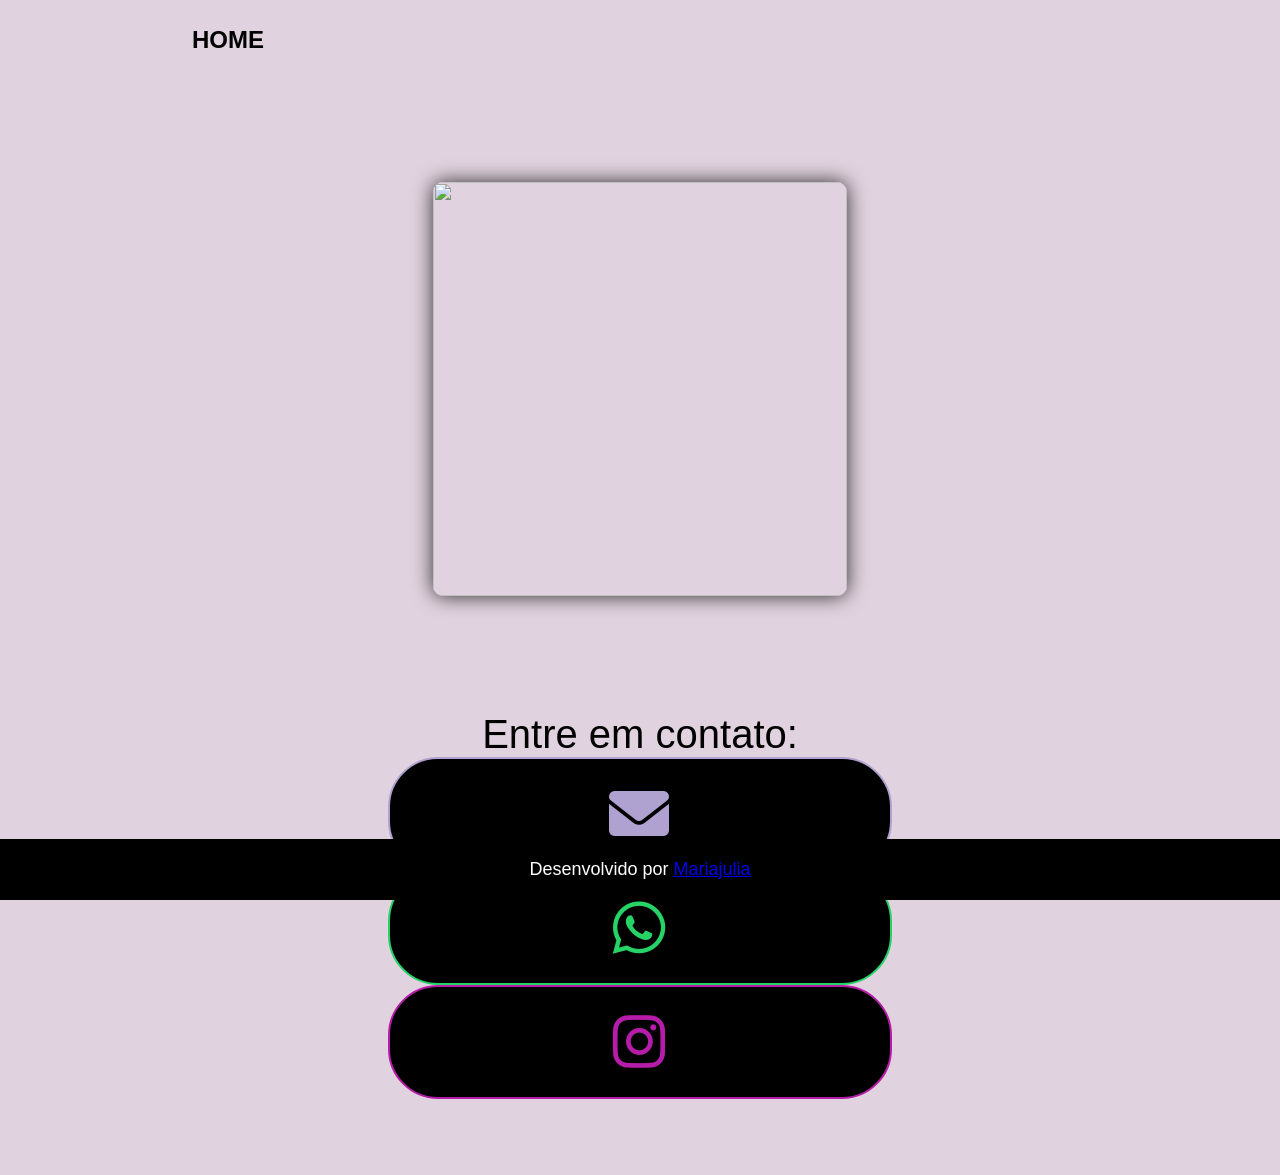
==== projeto 4 bimestre/index.html @ 0998aa61 "Add files via upload" ====
<!DOCTYPE html>
<html lang="pt-br">
<head>
    <meta charset="UTF-8">
    <meta name="viewport" content="width=device-width, initial-scale=1.0">
    <title></title>
    <link rel="stylesheet" href="./style.css">
    <link rel="stylesheet" href="https://cdnjs.cloudflare.com/ajax/libs/font-awesome/6.0.0-beta3/css/all.min.css">
</head>
<body>

    <header class="cabecalho">
        <nav class="cabecalho-menu">
            <a class="cabecalho-menu-links" href="index.html">HOME</a>

        </nav>
    </header>
    <main class="conteudo">

      <section class="apresentacao-conteudo">
        <h1 class="apresentacao-conteudo-titulo"></h1>
        <p class="apresentacao-conteudo-paragrafo"></p>

        <div class="apresentacao-links">

            <h2 class="apresentacao-links-conteudo">
                Entre em contato:
            </h2>
            <a class="botao1" href="mailto: hannavalentine291@gmail.com"><i class="fas fa-envelope"></i></a>


        <a class="botao2" href="https://wa.me/5516999945269" target="_blank">
            <i class="fab fa-whatsapp"></i>
        </a>

        <a class="botao3" href="https://www.instagram.com/majuvallente" target="_blank">
            <i class="fab fa-instagram"></i>
        </a>

        </div>
        <br><br>

      </section>  

<img class="imagem" src="./Adobe Express - file.png" alt="">

<br><br>

    </main>
    <footer class="rodape">

<p>
    Desenvolvido por <a href="https://github.com/MariajuliaS">Mariajulia</a>
</p>

<footer class="rodape">

<p>
    Desenvolvido por <a href="https://github.com/MariajuliaS">Mariajulia</a>
</p>

</footer>
</body>


</html>
---- projeto 4 bimestre/style.css ----
* {
    margin: 0;
    padding: 0;
}

body {
    height: 100vh;
    background-color: rgb(224, 210, 222);
    background-attachment: fixed;
    color: rgb(0, 0, 0);
    margin: 0;
}

.cabecalho {
    padding: 2% 0% 0% 15%;
}

.cabecalho-menu {
    display: flex;
    gap: 80px;
}

.cabecalho-menu-links {
    font-family: Arial, Helvetica, sans-serif;
    font-size: 24px;
    font-weight: 600;
    color: rgb(0, 0, 0);
    text-decoration: none;
}

.conteudo {
    /* Define a altura do elemento como automática (ajustada ao conteúdo) */
    height: auto;

    /* Define a direção dos elementos filhos como coluna (de cima para baixo) */
    flex-direction: column;

    /* Define uma margem ao redor do elemento de 10% */
    margin: 10%;

    /* Transforma o elemento em um contêiner flexível */
    display: flex;

    /* Alinha os itens verticalmente no centro do contêiner */
    align-items: center;

    /* Distribui o espaço restante entre os itens horizontalmente */
    justify-content: space-between;

    margin-bottom: 15px;
}

/* Estilos para elementos com a classe .apresentacao-conteudo */
.apresentacao-conteudo {
    /* Define a largura do elemento como 615px */
    width: 615px;

    /* Transforma o elemento em um contêiner flexível com direção de coluna */
    display: flex;
    flex-direction: column;

    /* Centraliza verticalmente os elementos dentro do contêiner */
    justify-content: center;

    /* Centraliza horizontalmente os elementos dentro do contêiner */
    align-items: center;

    /* Centraliza o alinhamento do texto dentro do contêiner */
    text-align: center;

    /* Define a altura do elemento como automática (ajustada ao conteúdo) */
    height: auto;

    /* Define o espaçamento entre os elementos filhos como 40px */
    gap: 40px;

    /* Define a ordem do elemento como 2 na ordem de exibição */
    order: 2;
}

/* Estilos para elementos com a classe .apresentacao-conteudo-titulo */
.apresentacao-conteudo-titulo {
    /* Define o tamanho da fonte como 36px */
    font-size: 36px;

    /* Define a família de fontes como 'Krona One' com fallback para sans-serif */
    font-family: 'Krona One', sans-serif;

    /* Alinha o texto justificado */
    text-align: justify;
}


.apresentacao-conteudo-paragrafo {
 
    font-size: 24px;

   font-family: 'Montserrat', sans-serif;

    text-align: justify;
}

.apresentacao-links-conteudo {
    font-family: Arial, Helvetica, sans-serif;
    font-weight: 400;
    font-size: 40px;
}

.botao1 {
    background-color: #000;
    color: #afa1d0;
    width: 500px;
    height: 80px;
    text-align: center;
    display: flex;
    justify-content: center;
    align-items: center;
    border: 2px solid #afa1d0;
    border-radius: 50px;
    font-size: 36px;
    padding: 15px 0;
    text-decoration: none;
    font-family: Arial, Helvetica, sans-serif;
    letter-spacing: 2px;
    text-transform: uppercase;
    position: relative;
    overflow: hidden;
}

.botao1::before {
    content: "";
    position: absolute;
    top: 0;
    left: -100%;
    width: 100%;
    height: 100%;
    background: linear-gradient(45deg,transparent, #afa1d0);
    transition: 0.5s;
}
.botao1:hover::before{
    left: 100%;
}

.botao1 i {
    position: absolute;
    left: 50%;
    top: 50%;
    transform: translate(-50%, -50%);
    font-size: 60px;
}
/* fim botao1 */


.botao2 {
    background-color: #000;
    color: #25d366;
    width: 500px;
    height: 80px;
    text-align: center;
    display: flex;
    justify-content: center;
    align-items: center;
    border: 2px solid #25d366;
    border-radius: 50px;
    font-size: 36px;
    padding: 15px 0;
    text-decoration: none;
    font-family: Arial, Helvetica, sans-serif;
    letter-spacing: 2px;
    text-transform: uppercase;
    position: relative;
    overflow: hidden;
}

.botao2::before {
    content: "";
    position: absolute;
    top: 0;
    left: -100%;
    width: 100%;
    height: 100%;
    background: linear-gradient(45deg, transparent, #25d366);
    transition:0.5s;
}

.botao2:hover::before {
    left: 100%;
}

.botao2 i {
    position: absolute;
    left: 50%;
    top: 50%;
    transform: translate(-50%, -50%);
    font-size: 60px;
}

/* fim botao2 */

.botao3 {
    background-color: #000;
    color: #b61ca9;
    width: 500px;
    height: 80px;
    text-align: center;
    display: flex;
    justify-content: center;
    align-items: center;
    border: 2px solid #b61ca9;
    border-radius: 50px;
    font-size: 36px;
    padding: 15px 0;
    text-decoration: none;
    font-family: Arial, Helvetica, sans-serif;
    letter-spacing: 2px;
    text-transform: uppercase;
    position: relative;
    overflow: hidden;
}

.botao3::before {
    content: "";
    position: absolute;
    top: 0;
    left: -100%;
    width: 100%;
    height: 100%;
    background: linear-gradient(45deg, transparent, #b61ca9);
    transition:0.5s;
}
.botao3:hover::before {
    left: 100%;
}

.botao3 i {
    position: absolute;
    left: 50%;
    top: 50%;
    transform: translate(-50%, -50%);
    font-size: 60px;
}
/*fim botao3 */
.rodape{
    position:fixed;
    bottom: 0;
    left: 0;
    width: 100%;
    color: #ffffff;
    background-color: #000;
    text-decoration: none;
    display: flex;
    align-items: center;
    justify-content: center;
    text-align: center;
    font-family: Arial, Helvetica, sans-serif;
    font-size: 18px;
    font-weight: 400;
    padding: 20px 0;
}
.rodape:hover {
    color: #b61ca9;
}
.imagem{
    max-width: 100%;
    width: 414px;
    height: 414px;
    text-align: center;
    align-items: center;
    border-radius: 10px;
    box-shadow: 0px 0px 20px rgba(0,0,0, 0.8);
}
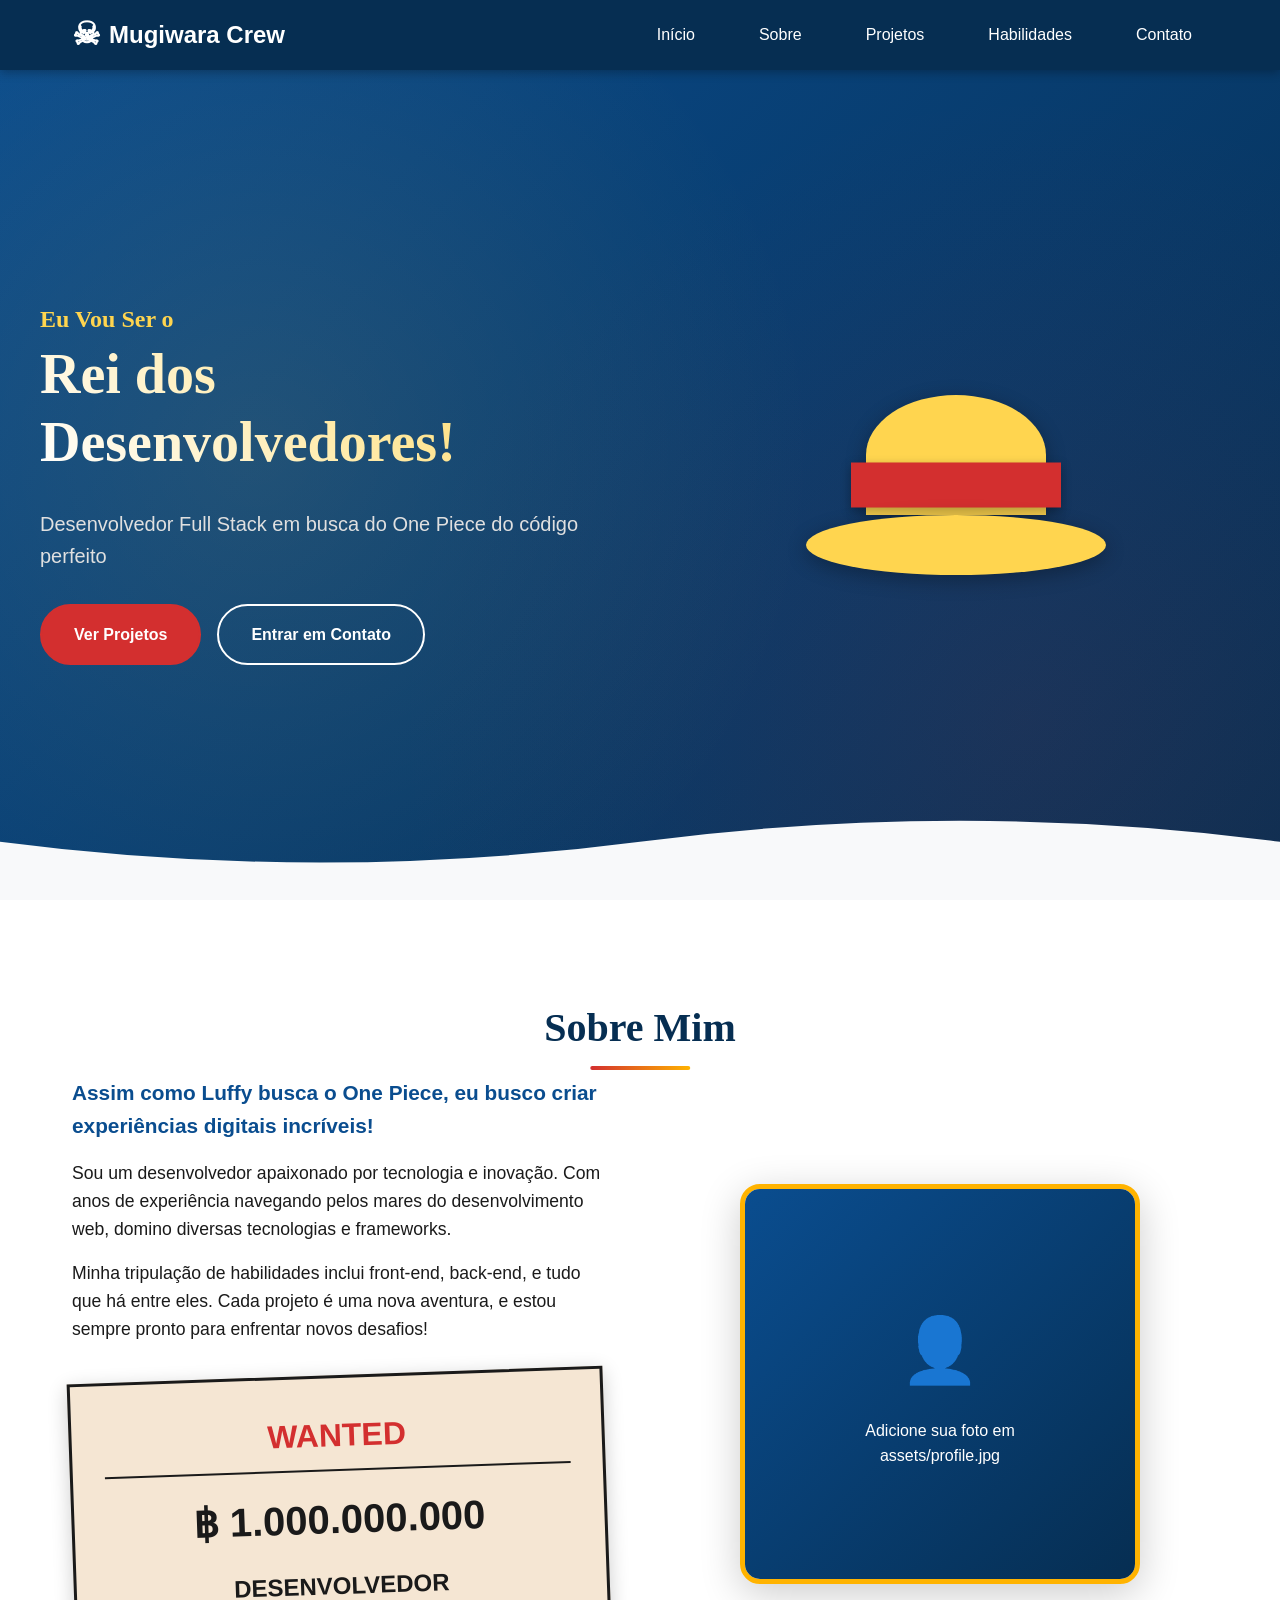
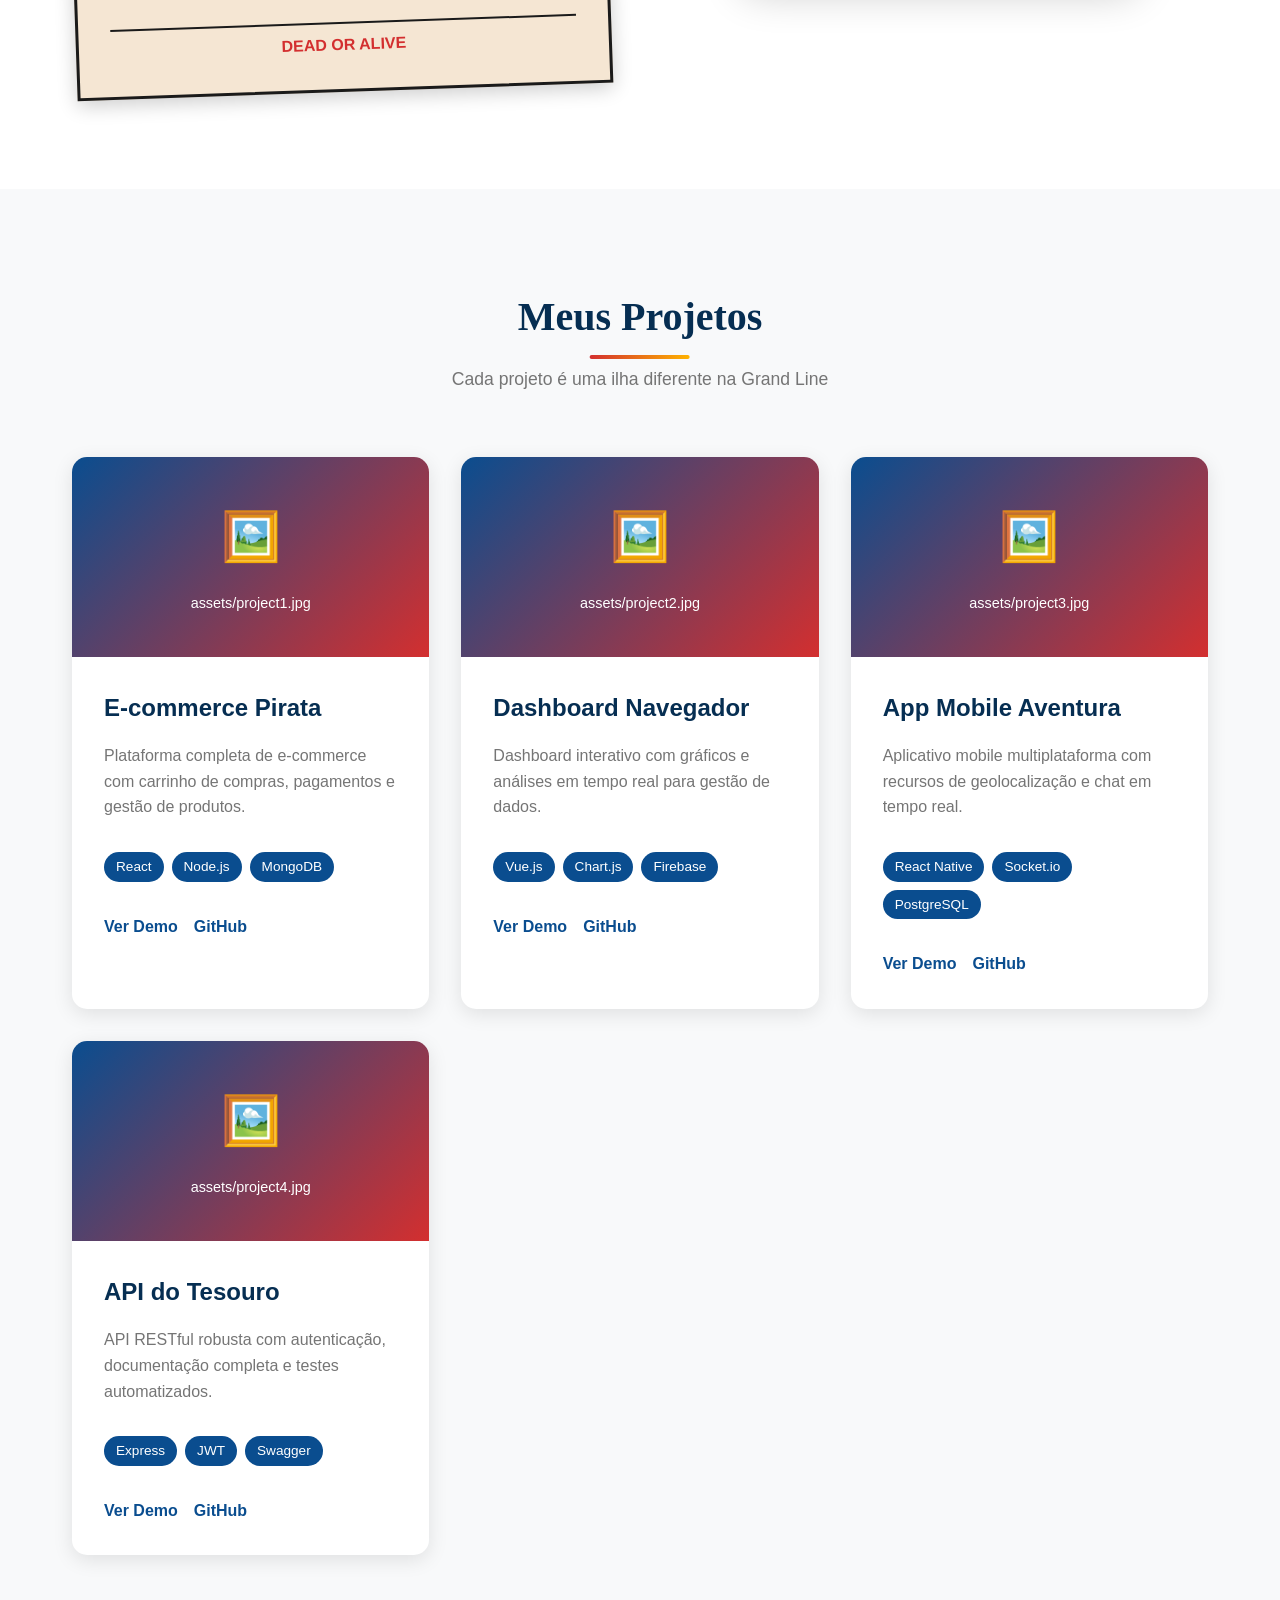
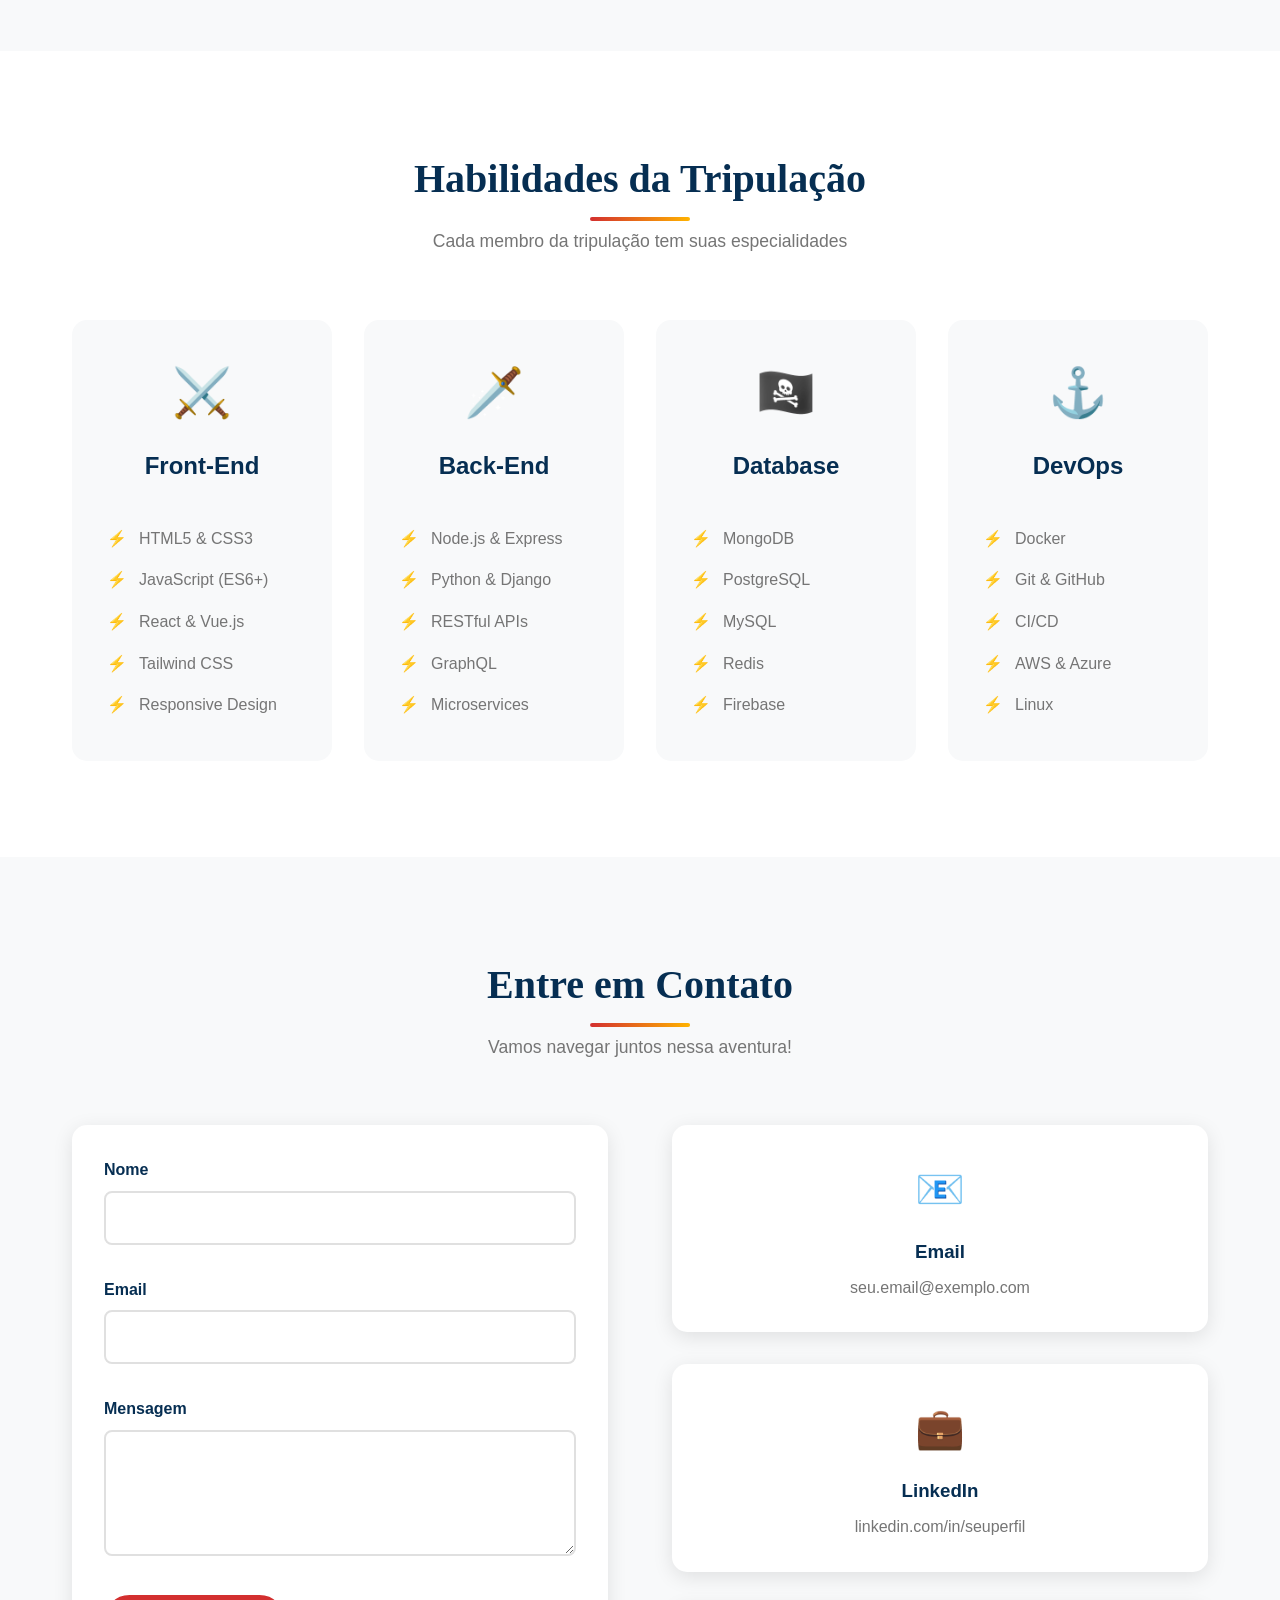
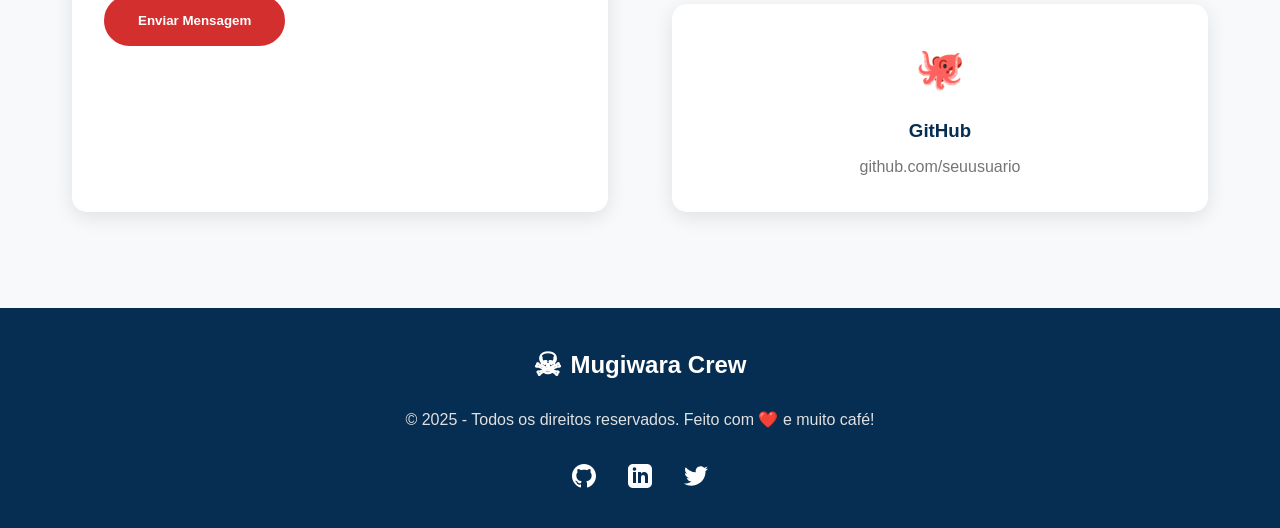
==== commit 2ebd7f3d: "Add files via upload" ====
--- a/projeto 4 bimestre/index.html
+++ b/projeto 4 bimestre/index.html
@@ -1,66 +1,335 @@
 <!DOCTYPE html>
-<html lang="pt-br">
+<html lang="pt-BR">
 <head>
     <meta charset="UTF-8">
     <meta name="viewport" content="width=device-width, initial-scale=1.0">
-    <title></title>
-    <link rel="stylesheet" href="./style.css">
-    <link rel="stylesheet" href="https://cdnjs.cloudflare.com/ajax/libs/font-awesome/6.0.0-beta3/css/all.min.css">
+    <title>Portfólio - Rei dos Piratas</title>
+    <link rel="stylesheet" href="style.css">
 </head>
 <body>
-
-    <header class="cabecalho">
-        <nav class="cabecalho-menu">
-            <a class="cabecalho-menu-links" href="index.html">HOME</a>
-
-        </nav>
-    </header>
-    <main class="conteudo">
-
-      <section class="apresentacao-conteudo">
-        <h1 class="apresentacao-conteudo-titulo"></h1>
-        <p class="apresentacao-conteudo-paragrafo"></p>
-
-        <div class="apresentacao-links">
-
-            <h2 class="apresentacao-links-conteudo">
-                Entre em contato:
-            </h2>
-            <a class="botao1" href="mailto: hannavalentine291@gmail.com"><i class="fas fa-envelope"></i></a>
-
-
-        <a class="botao2" href="https://wa.me/5516999945269" target="_blank">
-            <i class="fab fa-whatsapp"></i>
-        </a>
-
-        <a class="botao3" href="https://www.instagram.com/majuvallente" target="_blank">
-            <i class="fab fa-instagram"></i>
-        </a>
-
-        </div>
-        <br><br>
-
-      </section>  
-
-<img class="imagem" src="./Adobe Express - file.png" alt="">
-
-<br><br>
-
-    </main>
-    <footer class="rodape">
-
-<p>
-    Desenvolvido por <a href="https://github.com/MariajuliaS">Mariajulia</a>
-</p>
-
-<footer class="rodape">
-
-<p>
-    Desenvolvido por <a href="https://github.com/MariajuliaS">Mariajulia</a>
-</p>
-
-</footer>
+    <!-- Navigation -->
+    <nav class="navbar">
+        <div class="nav-container">
+            <div class="logo">
+                <span class="skull">☠</span>
+                <span class="logo-text">Mugiwara Crew</span>
+            </div>
+            <button class="menu-toggle" id="menuToggle">
+                <span></span>
+                <span></span>
+                <span></span>
+            </button>
+            <ul class="nav-menu" id="navMenu">
+                <li><a href="#hero" class="nav-link">Início</a></li>
+                <li><a href="#about" class="nav-link">Sobre</a></li>
+                <li><a href="#projects" class="nav-link">Projetos</a></li>
+                <li><a href="#skills" class="nav-link">Habilidades</a></li>
+                <li><a href="#contact" class="nav-link">Contato</a></li>
+            </ul>
+        </div>
+    </nav>
+
+    <!-- Hero Section -->
+    <section id="hero" class="hero">
+        <div class="hero-content">
+            <div class="hero-text">
+                <h1 class="hero-title">
+                    <span class="title-line">Eu Vou Ser o</span>
+                    <span class="title-main">Rei dos Desenvolvedores!</span>
+                </h1>
+                <p class="hero-subtitle">Desenvolvedor Full Stack em busca do One Piece do código perfeito</p>
+                <div class="hero-buttons">
+                    <a href="#projects" class="btn btn-primary">Ver Projetos</a>
+                    <a href="#contact" class="btn btn-secondary">Entrar em Contato</a>
+                </div>
+            </div>
+            <div class="hero-image">
+                <div class="straw-hat">
+                    <div class="hat-top"></div>
+                    <div class="hat-band"></div>
+                    <div class="hat-brim"></div>
+                </div>
+            </div>
+        </div>
+        <div class="waves">
+            <svg viewBox="0 0 1200 120" preserveAspectRatio="none">
+                <path d="M0,50 Q300,100 600,50 T1200,50 L1200,120 L0,120 Z" fill="currentColor"></path>
+            </svg>
+        </div>
+    </section>
+
+    <!-- About Section -->
+    <section id="about" class="about">
+        <div class="container">
+            <h2 class="section-title">Sobre Mim</h2>
+            <div class="about-content">
+                <div class="about-text">
+                    <p class="about-intro">Assim como Luffy busca o One Piece, eu busco criar experiências digitais incríveis!</p>
+                    <p>Sou um desenvolvedor apaixonado por tecnologia e inovação. Com anos de experiência navegando pelos mares do desenvolvimento web, domino diversas tecnologias e frameworks.</p>
+                    <p>Minha tripulação de habilidades inclui front-end, back-end, e tudo que há entre eles. Cada projeto é uma nova aventura, e estou sempre pronto para enfrentar novos desafios!</p>
+                    <div class="bounty-poster">
+                        <div class="bounty-header">WANTED</div>
+                        <div class="bounty-amount">฿ 1.000.000.000</div>
+                        <div class="bounty-name">DESENVOLVEDOR</div>
+                        <div class="bounty-footer">DEAD OR ALIVE</div>
+                    </div>
+                </div>
+                <div class="about-image">
+                    <div class="image-placeholder">
+                        <img src="assets/profile.jpg" alt="Foto de Perfil" onerror="this.style.display='none'; this.nextElementSibling.style.display='flex';">
+                        <div class="placeholder-icon" style="display: none;">
+                            <span>👤</span>
+                            <p>Adicione sua foto em<br>assets/profile.jpg</p>
+                        </div>
+                    </div>
+                </div>
+            </div>
+        </div>
+    </section>
+
+    <!-- Projects Section -->
+    <section id="projects" class="projects">
+        <div class="container">
+            <h2 class="section-title">Meus Projetos</h2>
+            <p class="section-subtitle">Cada projeto é uma ilha diferente na Grand Line</p>
+            
+            <div class="projects-grid">
+                <!-- Project 1 -->
+                <div class="project-card">
+                    <div class="project-image">
+                        <img src="assets/project1.jpg" alt="Projeto 1" onerror="this.style.display='none'; this.nextElementSibling.style.display='flex';">
+                        <div class="placeholder-icon" style="display: none;">
+                            <span>🖼️</span>
+                            <p>assets/project1.jpg</p>
+                        </div>
+                    </div>
+                    <div class="project-content">
+                        <h3 class="project-title">E-commerce Pirata</h3>
+                        <p class="project-description">Plataforma completa de e-commerce com carrinho de compras, pagamentos e gestão de produtos.</p>
+                        <div class="project-tags">
+                            <span class="tag">React</span>
+                            <span class="tag">Node.js</span>
+                            <span class="tag">MongoDB</span>
+                        </div>
+                        <div class="project-links">
+                            <a href="#" class="project-link">Ver Demo</a>
+                            <a href="#" class="project-link">GitHub</a>
+                        </div>
+                    </div>
+                </div>
+
+                <!-- Project 2 -->
+                <div class="project-card">
+                    <div class="project-image">
+                        <img src="assets/project2.jpg" alt="Projeto 2" onerror="this.style.display='none'; this.nextElementSibling.style.display='flex';">
+                        <div class="placeholder-icon" style="display: none;">
+                            <span>🖼️</span>
+                            <p>assets/project2.jpg</p>
+                        </div>
+                    </div>
+                    <div class="project-content">
+                        <h3 class="project-title">Dashboard Navegador</h3>
+                        <p class="project-description">Dashboard interativo com gráficos e análises em tempo real para gestão de dados.</p>
+                        <div class="project-tags">
+                            <span class="tag">Vue.js</span>
+                            <span class="tag">Chart.js</span>
+                            <span class="tag">Firebase</span>
+                        </div>
+                        <div class="project-links">
+                            <a href="#" class="project-link">Ver Demo</a>
+                            <a href="#" class="project-link">GitHub</a>
+                        </div>
+                    </div>
+                </div>
+
+                <!-- Project 3 -->
+                <div class="project-card">
+                    <div class="project-image">
+                        <img src="assets/project3.jpg" alt="Projeto 3" onerror="this.style.display='none'; this.nextElementSibling.style.display='flex';">
+                        <div class="placeholder-icon" style="display: none;">
+                            <span>🖼️</span>
+                            <p>assets/project3.jpg</p>
+                        </div>
+                    </div>
+                    <div class="project-content">
+                        <h3 class="project-title">App Mobile Aventura</h3>
+                        <p class="project-description">Aplicativo mobile multiplataforma com recursos de geolocalização e chat em tempo real.</p>
+                        <div class="project-tags">
+                            <span class="tag">React Native</span>
+                            <span class="tag">Socket.io</span>
+                            <span class="tag">PostgreSQL</span>
+                        </div>
+                        <div class="project-links">
+                            <a href="#" class="project-link">Ver Demo</a>
+                            <a href="#" class="project-link">GitHub</a>
+                        </div>
+                    </div>
+                </div>
+
+                <!-- Project 4 -->
+                <div class="project-card">
+                    <div class="project-image">
+                        <img src="assets/project4.jpg" alt="Projeto 4" onerror="this.style.display='none'; this.nextElementSibling.style.display='flex';">
+                        <div class="placeholder-icon" style="display: none;">
+                            <span>🖼️</span>
+                            <p>assets/project4.jpg</p>
+                        </div>
+                    </div>
+                    <div class="project-content">
+                        <h3 class="project-title">API do Tesouro</h3>
+                        <p class="project-description">API RESTful robusta com autenticação, documentação completa e testes automatizados.</p>
+                        <div class="project-tags">
+                            <span class="tag">Express</span>
+                            <span class="tag">JWT</span>
+                            <span class="tag">Swagger</span>
+                        </div>
+                        <div class="project-links">
+                            <a href="#" class="project-link">Ver Demo</a>
+                            <a href="#" class="project-link">GitHub</a>
+                        </div>
+                    </div>
+                </div>
+            </div>
+        </div>
+    </section>
+
+    <!-- Skills Section -->
+    <section id="skills" class="skills">
+        <div class="container">
+            <h2 class="section-title">Habilidades da Tripulação</h2>
+            <p class="section-subtitle">Cada membro da tripulação tem suas especialidades</p>
+            
+            <div class="skills-grid">
+                <div class="skill-category">
+                    <div class="skill-icon">⚔️</div>
+                    <h3 class="skill-title">Front-End</h3>
+                    <ul class="skill-list">
+                        <li>HTML5 & CSS3</li>
+                        <li>JavaScript (ES6+)</li>
+                        <li>React & Vue.js</li>
+                        <li>Tailwind CSS</li>
+                        <li>Responsive Design</li>
+                    </ul>
+                </div>
+
+                <div class="skill-category">
+                    <div class="skill-icon">🗡️</div>
+                    <h3 class="skill-title">Back-End</h3>
+                    <ul class="skill-list">
+                        <li>Node.js & Express</li>
+                        <li>Python & Django</li>
+                        <li>RESTful APIs</li>
+                        <li>GraphQL</li>
+                        <li>Microservices</li>
+                    </ul>
+                </div>
+
+                <div class="skill-category">
+                    <div class="skill-icon">🏴‍☠️</div>
+                    <h3 class="skill-title">Database</h3>
+                    <ul class="skill-list">
+                        <li>MongoDB</li>
+                        <li>PostgreSQL</li>
+                        <li>MySQL</li>
+                        <li>Redis</li>
+                        <li>Firebase</li>
+                    </ul>
+                </div>
+
+                <div class="skill-category">
+                    <div class="skill-icon">⚓</div>
+                    <h3 class="skill-title">DevOps</h3>
+                    <ul class="skill-list">
+                        <li>Docker</li>
+                        <li>Git & GitHub</li>
+                        <li>CI/CD</li>
+                        <li>AWS & Azure</li>
+                        <li>Linux</li>
+                    </ul>
+                </div>
+            </div>
+        </div>
+    </section>
+
+    <!-- Contact Section -->
+    <section id="contact" class="contact">
+        <div class="container">
+            <h2 class="section-title">Entre em Contato</h2>
+            <p class="section-subtitle">Vamos navegar juntos nessa aventura!</p>
+            
+            <div class="contact-content">
+                <form class="contact-form" id="contactForm">
+                    <div class="form-group">
+                        <label for="name">Nome</label>
+                        <input type="text" id="name" name="name" required>
+                    </div>
+                    
+                    <div class="form-group">
+                        <label for="email">Email</label>
+                        <input type="email" id="email" name="email" required>
+                    </div>
+                    
+                    <div class="form-group">
+                        <label for="message">Mensagem</label>
+                        <textarea id="message" name="message" rows="5" required></textarea>
+                    </div>
+                    
+                    <button type="submit" class="btn btn-primary">Enviar Mensagem</button>
+                </form>
+
+                <div class="contact-info">
+                    <div class="info-card">
+                        <div class="info-icon">📧</div>
+                        <h3>Email</h3>
+                        <p>seu.email@exemplo.com</p>
+                    </div>
+                    
+                    <div class="info-card">
+                        <div class="info-icon">💼</div>
+                        <h3>LinkedIn</h3>
+                        <p>linkedin.com/in/seuperfil</p>
+                    </div>
+                    
+                    <div class="info-card">
+                        <div class="info-icon">🐙</div>
+                        <h3>GitHub</h3>
+                        <p>github.com/seuusuario</p>
+                    </div>
+                </div>
+            </div>
+        </div>
+    </section>
+
+    <!-- Footer -->
+    <footer class="footer">
+        <div class="container">
+            <div class="footer-content">
+                <div class="footer-logo">
+                    <span class="skull">☠</span>
+                    <span>Mugiwara Crew</span>
+                </div>
+                <p class="footer-text">© 2025 - Todos os direitos reservados. Feito com ❤️ e muito café!</p>
+                <div class="social-links">
+                    <a href="#" class="social-link" aria-label="GitHub">
+                        <svg width="24" height="24" viewBox="0 0 24 24" fill="currentColor">
+                            <path d="M12 0c-6.626 0-12 5.373-12 12 0 5.302 3.438 9.8 8.207 11.387.599.111.793-.261.793-.577v-2.234c-3.338.726-4.033-1.416-4.033-1.416-.546-1.387-1.333-1.756-1.333-1.756-1.089-.745.083-.729.083-.729 1.205.084 1.839 1.237 1.839 1.237 1.07 1.834 2.807 1.304 3.492.997.107-.775.418-1.305.762-1.604-2.665-.305-5.467-1.334-5.467-5.931 0-1.311.469-2.381 1.236-3.221-.124-.303-.535-1.524.117-3.176 0 0 1.008-.322 3.301 1.23.957-.266 1.983-.399 3.003-.404 1.02.005 2.047.138 3.006.404 2.291-1.552 3.297-1.23 3.297-1.23.653 1.653.242 2.874.118 3.176.77.84 1.235 1.911 1.235 3.221 0 4.609-2.807 5.624-5.479 5.921.43.372.823 1.102.823 2.222v3.293c0 .319.192.694.801.576 4.765-1.589 8.199-6.086 8.199-11.386 0-6.627-5.373-12-12-12z"/>
+                        </svg>
+                    </a>
+                    <a href="#" class="social-link" aria-label="LinkedIn">
+                        <svg width="24" height="24" viewBox="0 0 24 24" fill="currentColor">
+                            <path d="M19 0h-14c-2.761 0-5 2.239-5 5v14c0 2.761 2.239 5 5 5h14c2.762 0 5-2.239 5-5v-14c0-2.761-2.238-5-5-5zm-11 19h-3v-11h3v11zm-1.5-12.268c-.966 0-1.75-.79-1.75-1.764s.784-1.764 1.75-1.764 1.75.79 1.75 1.764-.783 1.764-1.75 1.764zm13.5 12.268h-3v-5.604c0-3.368-4-3.113-4 0v5.604h-3v-11h3v1.765c1.396-2.586 7-2.777 7 2.476v6.759z"/>
+                        </svg>
+                    </a>
+                    <a href="#" class="social-link" aria-label="Twitter">
+                        <svg width="24" height="24" viewBox="0 0 24 24" fill="currentColor">
+                            <path d="M24 4.557c-.883.392-1.832.656-2.828.775 1.017-.609 1.798-1.574 2.165-2.724-.951.564-2.005.974-3.127 1.195-.897-.957-2.178-1.555-3.594-1.555-3.179 0-5.515 2.966-4.797 6.045-4.091-.205-7.719-2.165-10.148-5.144-1.29 2.213-.669 5.108 1.523 6.574-.806-.026-1.566-.247-2.229-.616-.054 2.281 1.581 4.415 3.949 4.89-.693.188-1.452.232-2.224.084.626 1.956 2.444 3.379 4.6 3.419-2.07 1.623-4.678 2.348-7.29 2.04 2.179 1.397 4.768 2.212 7.548 2.212 9.142 0 14.307-7.721 13.995-14.646.962-.695 1.797-1.562 2.457-2.549z"/>
+                        </svg>
+                    </a>
+                </div>
+            </div>
+        </div>
+    </footer>
+
+    <script src="script.js"></script>
 </body>
-
-
 </html>
--- a/projeto 4 bimestre/style.css
+++ b/projeto 4 bimestre/style.css
@@ -1,271 +1,846 @@
+/* Reset and Base Styles */
 * {
     margin: 0;
     padding: 0;
+    box-sizing: border-box;
+}
+
+:root {
+    /* One Piece Color Palette */
+    --ocean-blue: #0a4d8f;
+    --deep-ocean: #062e52;
+    --luffy-red: #d32f2f;
+    --straw-yellow: #ffd54f;
+    --gold: #ffb300;
+    --sand: #f5e6d3;
+    --white: #ffffff;
+    --off-white: #f8f9fa;
+    --gray-light: #e0e0e0;
+    --gray: #757575;
+    --dark: #1a1a1a;
+    --black: #000000;
+    
+    /* Spacing */
+    --spacing-xs: 0.5rem;
+    --spacing-sm: 1rem;
+    --spacing-md: 2rem;
+    --spacing-lg: 4rem;
+    --spacing-xl: 6rem;
+    
+    /* Typography */
+    --font-primary: 'Segoe UI', Tahoma, Geneva, Verdana, sans-serif;
+    --font-heading: 'Georgia', serif;
 }
 
 body {
-    height: 100vh;
-    background-color: rgb(224, 210, 222);
-    background-attachment: fixed;
-    color: rgb(0, 0, 0);
-    margin: 0;
-}
-
-.cabecalho {
-    padding: 2% 0% 0% 15%;
-}
-
-.cabecalho-menu {
-    display: flex;
-    gap: 80px;
-}
-
-.cabecalho-menu-links {
-    font-family: Arial, Helvetica, sans-serif;
-    font-size: 24px;
+    font-family: var(--font-primary);
+    line-height: 1.6;
+    color: var(--dark);
+    background-color: var(--off-white);
+    overflow-x: hidden;
+}
+
+.container {
+    max-width: 1200px;
+    margin: 0 auto;
+    padding: 0 var(--spacing-md);
+}
+
+/* Navigation */
+.navbar {
+    position: fixed;
+    top: 0;
+    left: 0;
+    right: 0;
+    background-color: var(--deep-ocean);
+    box-shadow: 0 2px 10px rgba(0, 0, 0, 0.3);
+    z-index: 1000;
+    transition: background-color 0.3s ease;
+}
+
+.nav-container {
+    max-width: 1200px;
+    margin: 0 auto;
+    padding: 0 var(--spacing-md);
+    display: flex;
+    justify-content: space-between;
+    align-items: center;
+    height: 70px;
+}
+
+.logo {
+    display: flex;
+    align-items: center;
+    gap: var(--spacing-xs);
+    font-size: 1.5rem;
+    font-weight: bold;
+    color: var(--white);
+}
+
+.skull {
+    font-size: 2rem;
+    animation: float 3s ease-in-out infinite;
+}
+
+@keyframes float {
+    0%, 100% { transform: translateY(0); }
+    50% { transform: translateY(-10px); }
+}
+
+.nav-menu {
+    display: flex;
+    list-style: none;
+    gap: var(--spacing-md);
+}
+
+.nav-link {
+    color: var(--white);
+    text-decoration: none;
+    font-weight: 500;
+    padding: var(--spacing-xs) var(--spacing-sm);
+    border-radius: 4px;
+    transition: all 0.3s ease;
+    position: relative;
+}
+
+.nav-link::after {
+    content: '';
+    position: absolute;
+    bottom: 0;
+    left: 50%;
+    transform: translateX(-50%);
+    width: 0;
+    height: 2px;
+    background-color: var(--straw-yellow);
+    transition: width 0.3s ease;
+}
+
+.nav-link:hover::after {
+    width: 80%;
+}
+
+.nav-link:hover {
+    color: var(--straw-yellow);
+}
+
+.menu-toggle {
+    display: none;
+    flex-direction: column;
+    gap: 5px;
+    background: none;
+    border: none;
+    cursor: pointer;
+    padding: var(--spacing-xs);
+}
+
+.menu-toggle span {
+    width: 25px;
+    height: 3px;
+    background-color: var(--white);
+    transition: all 0.3s ease;
+}
+
+/* Hero Section */
+.hero {
+    position: relative;
+    background: linear-gradient(135deg, var(--ocean-blue) 0%, var(--deep-ocean) 100%);
+    color: var(--white);
+    padding: calc(70px + var(--spacing-xl)) var(--spacing-md) var(--spacing-xl);
+    min-height: 100vh;
+    display: flex;
+    align-items: center;
+    overflow: hidden;
+}
+
+.hero::before {
+    content: '';
+    position: absolute;
+    top: 0;
+    left: 0;
+    right: 0;
+    bottom: 0;
+    background-image: 
+        radial-gradient(circle at 20% 50%, rgba(255, 213, 79, 0.1) 0%, transparent 50%),
+        radial-gradient(circle at 80% 80%, rgba(211, 47, 47, 0.1) 0%, transparent 50%);
+    pointer-events: none;
+}
+
+.hero-content {
+    position: relative;
+    z-index: 1;
+    max-width: 1200px;
+    margin: 0 auto;
+    display: grid;
+    grid-template-columns: 1fr 1fr;
+    gap: var(--spacing-lg);
+    align-items: center;
+}
+
+.hero-text {
+    animation: fadeInUp 1s ease-out;
+}
+
+@keyframes fadeInUp {
+    from {
+        opacity: 0;
+        transform: translateY(30px);
+    }
+    to {
+        opacity: 1;
+        transform: translateY(0);
+    }
+}
+
+.hero-title {
+    font-family: var(--font-heading);
+    font-size: 3.5rem;
+    font-weight: bold;
+    line-height: 1.2;
+    margin-bottom: var(--spacing-md);
+}
+
+.title-line {
+    display: block;
+    font-size: 1.5rem;
+    color: var(--straw-yellow);
+    margin-bottom: var(--spacing-xs);
+}
+
+.title-main {
+    display: block;
+    background: linear-gradient(45deg, var(--white), var(--straw-yellow));
+    -webkit-background-clip: text;
+    -webkit-text-fill-color: transparent;
+    background-clip: text;
+}
+
+.hero-subtitle {
+    font-size: 1.25rem;
+    margin-bottom: var(--spacing-md);
+    color: var(--gray-light);
+}
+
+.hero-buttons {
+    display: flex;
+    gap: var(--spacing-sm);
+    flex-wrap: wrap;
+}
+
+.btn {
+    display: inline-block;
+    padding: 1rem 2rem;
+    border-radius: 50px;
+    text-decoration: none;
     font-weight: 600;
-    color: rgb(0, 0, 0);
-    text-decoration: none;
-}
-
-.conteudo {
-    /* Define a altura do elemento como automática (ajustada ao conteúdo) */
-    height: auto;
-
-    /* Define a direção dos elementos filhos como coluna (de cima para baixo) */
-    flex-direction: column;
-
-    /* Define uma margem ao redor do elemento de 10% */
-    margin: 10%;
-
-    /* Transforma o elemento em um contêiner flexível */
-    display: flex;
-
-    /* Alinha os itens verticalmente no centro do contêiner */
-    align-items: center;
-
-    /* Distribui o espaço restante entre os itens horizontalmente */
-    justify-content: space-between;
-
-    margin-bottom: 15px;
-}
-
-/* Estilos para elementos com a classe .apresentacao-conteudo */
-.apresentacao-conteudo {
-    /* Define a largura do elemento como 615px */
-    width: 615px;
-
-    /* Transforma o elemento em um contêiner flexível com direção de coluna */
-    display: flex;
-    flex-direction: column;
-
-    /* Centraliza verticalmente os elementos dentro do contêiner */
-    justify-content: center;
-
-    /* Centraliza horizontalmente os elementos dentro do contêiner */
-    align-items: center;
-
-    /* Centraliza o alinhamento do texto dentro do contêiner */
-    text-align: center;
-
-    /* Define a altura do elemento como automática (ajustada ao conteúdo) */
-    height: auto;
-
-    /* Define o espaçamento entre os elementos filhos como 40px */
-    gap: 40px;
-
-    /* Define a ordem do elemento como 2 na ordem de exibição */
-    order: 2;
-}
-
-/* Estilos para elementos com a classe .apresentacao-conteudo-titulo */
-.apresentacao-conteudo-titulo {
-    /* Define o tamanho da fonte como 36px */
-    font-size: 36px;
-
-    /* Define a família de fontes como 'Krona One' com fallback para sans-serif */
-    font-family: 'Krona One', sans-serif;
-
-    /* Alinha o texto justificado */
-    text-align: justify;
-}
-
-
-.apresentacao-conteudo-paragrafo {
- 
-    font-size: 24px;
-
-   font-family: 'Montserrat', sans-serif;
-
-    text-align: justify;
-}
-
-.apresentacao-links-conteudo {
-    font-family: Arial, Helvetica, sans-serif;
-    font-weight: 400;
-    font-size: 40px;
-}
-
-.botao1 {
-    background-color: #000;
-    color: #afa1d0;
-    width: 500px;
-    height: 80px;
-    text-align: center;
+    transition: all 0.3s ease;
+    border: 2px solid transparent;
+    cursor: pointer;
+}
+
+.btn-primary {
+    background-color: var(--luffy-red);
+    color: var(--white);
+    border-color: var(--luffy-red);
+}
+
+.btn-primary:hover {
+    background-color: transparent;
+    border-color: var(--luffy-red);
+    transform: translateY(-2px);
+    box-shadow: 0 5px 15px rgba(211, 47, 47, 0.3);
+}
+
+.btn-secondary {
+    background-color: transparent;
+    color: var(--white);
+    border-color: var(--white);
+}
+
+.btn-secondary:hover {
+    background-color: var(--white);
+    color: var(--ocean-blue);
+    transform: translateY(-2px);
+}
+
+/* Straw Hat Animation */
+.hero-image {
     display: flex;
     justify-content: center;
     align-items: center;
-    border: 2px solid #afa1d0;
-    border-radius: 50px;
-    font-size: 36px;
-    padding: 15px 0;
-    text-decoration: none;
-    font-family: Arial, Helvetica, sans-serif;
-    letter-spacing: 2px;
-    text-transform: uppercase;
+    animation: fadeInRight 1s ease-out;
+}
+
+@keyframes fadeInRight {
+    from {
+        opacity: 0;
+        transform: translateX(30px);
+    }
+    to {
+        opacity: 1;
+        transform: translateX(0);
+    }
+}
+
+.straw-hat {
+    width: 300px;
+    height: 300px;
     position: relative;
-    overflow: hidden;
-}
-
-.botao1::before {
-    content: "";
+    animation: rotate 20s linear infinite;
+}
+
+@keyframes rotate {
+    from { transform: rotate(0deg); }
+    to { transform: rotate(360deg); }
+}
+
+.hat-top {
     position: absolute;
-    top: 0;
-    left: -100%;
+    top: 20%;
+    left: 50%;
+    transform: translateX(-50%);
+    width: 60%;
+    height: 40%;
+    background-color: var(--straw-yellow);
+    border-radius: 50% 50% 0 0;
+    box-shadow: 0 5px 20px rgba(0, 0, 0, 0.3);
+}
+
+.hat-band {
+    position: absolute;
+    top: 50%;
+    left: 50%;
+    transform: translate(-50%, -50%);
+    width: 70%;
+    height: 15%;
+    background-color: var(--luffy-red);
+    box-shadow: 0 3px 10px rgba(0, 0, 0, 0.3);
+}
+
+.hat-brim {
+    position: absolute;
+    bottom: 20%;
+    left: 50%;
+    transform: translateX(-50%);
+    width: 100%;
+    height: 20%;
+    background-color: var(--straw-yellow);
+    border-radius: 50%;
+    box-shadow: 0 5px 20px rgba(0, 0, 0, 0.3);
+}
+
+.waves {
+    position: absolute;
+    bottom: 0;
+    left: 0;
+    right: 0;
+    height: 100px;
+    color: var(--off-white);
+}
+
+.waves svg {
     width: 100%;
     height: 100%;
-    background: linear-gradient(45deg,transparent, #afa1d0);
-    transition: 0.5s;
-}
-.botao1:hover::before{
-    left: 100%;
-}
-
-.botao1 i {
+}
+
+/* Section Styles */
+section {
+    padding: var(--spacing-xl) 0;
+}
+
+.section-title {
+    font-family: var(--font-heading);
+    font-size: 2.5rem;
+    text-align: center;
+    margin-bottom: var(--spacing-sm);
+    color: var(--deep-ocean);
+    position: relative;
+    display: inline-block;
+    left: 50%;
+    transform: translateX(-50%);
+}
+
+.section-title::after {
+    content: '';
     position: absolute;
+    bottom: -10px;
     left: 50%;
-    top: 50%;
-    transform: translate(-50%, -50%);
-    font-size: 60px;
-}
-/* fim botao1 */
-
-
-.botao2 {
-    background-color: #000;
-    color: #25d366;
-    width: 500px;
-    height: 80px;
+    transform: translateX(-50%);
+    width: 100px;
+    height: 4px;
+    background: linear-gradient(90deg, var(--luffy-red), var(--gold));
+    border-radius: 2px;
+}
+
+.section-subtitle {
     text-align: center;
+    font-size: 1.1rem;
+    color: var(--gray);
+    margin-bottom: var(--spacing-lg);
+}
+
+/* About Section */
+.about {
+    background-color: var(--white);
+}
+
+.about-content {
+    display: grid;
+    grid-template-columns: 1fr 1fr;
+    gap: var(--spacing-lg);
+    align-items: center;
+}
+
+.about-text {
+    font-size: 1.1rem;
+}
+
+.about-intro {
+    font-size: 1.3rem;
+    font-weight: 600;
+    color: var(--ocean-blue);
+    margin-bottom: var(--spacing-md);
+}
+
+.about-text p {
+    margin-bottom: var(--spacing-sm);
+}
+
+.bounty-poster {
+    margin-top: var(--spacing-md);
+    background-color: var(--sand);
+    border: 3px solid var(--dark);
+    padding: var(--spacing-md);
+    text-align: center;
+    box-shadow: 0 5px 20px rgba(0, 0, 0, 0.2);
+    transform: rotate(-2deg);
+}
+
+.bounty-header {
+    font-size: 2rem;
+    font-weight: bold;
+    color: var(--luffy-red);
+    border-bottom: 2px solid var(--dark);
+    padding-bottom: var(--spacing-xs);
+}
+
+.bounty-amount {
+    font-size: 2.5rem;
+    font-weight: bold;
+    color: var(--dark);
+    margin: var(--spacing-sm) 0;
+}
+
+.bounty-name {
+    font-size: 1.5rem;
+    font-weight: bold;
+    color: var(--dark);
+    margin-bottom: var(--spacing-sm);
+}
+
+.bounty-footer {
+    font-size: 1rem;
+    font-weight: bold;
+    color: var(--luffy-red);
+    border-top: 2px solid var(--dark);
+    padding-top: var(--spacing-xs);
+}
+
+.about-image {
     display: flex;
     justify-content: center;
-    align-items: center;
-    border: 2px solid #25d366;
-    border-radius: 50px;
-    font-size: 36px;
-    padding: 15px 0;
-    text-decoration: none;
-    font-family: Arial, Helvetica, sans-serif;
-    letter-spacing: 2px;
-    text-transform: uppercase;
-    position: relative;
+}
+
+.image-placeholder {
+    width: 100%;
+    max-width: 400px;
+    aspect-ratio: 1;
+    border-radius: 20px;
     overflow: hidden;
-}
-
-.botao2::before {
-    content: "";
-    position: absolute;
-    top: 0;
-    left: -100%;
+    box-shadow: 0 10px 40px rgba(0, 0, 0, 0.2);
+    border: 5px solid var(--gold);
+}
+
+.image-placeholder img {
     width: 100%;
     height: 100%;
-    background: linear-gradient(45deg, transparent, #25d366);
-    transition:0.5s;
-}
-
-.botao2:hover::before {
-    left: 100%;
-}
-
-.botao2 i {
-    position: absolute;
-    left: 50%;
-    top: 50%;
-    transform: translate(-50%, -50%);
-    font-size: 60px;
-}
-
-/* fim botao2 */
-
-.botao3 {
-    background-color: #000;
-    color: #b61ca9;
-    width: 500px;
-    height: 80px;
-    text-align: center;
-    display: flex;
-    justify-content: center;
-    align-items: center;
-    border: 2px solid #b61ca9;
-    border-radius: 50px;
-    font-size: 36px;
-    padding: 15px 0;
-    text-decoration: none;
-    font-family: Arial, Helvetica, sans-serif;
-    letter-spacing: 2px;
-    text-transform: uppercase;
-    position: relative;
-    overflow: hidden;
-}
-
-.botao3::before {
-    content: "";
-    position: absolute;
-    top: 0;
-    left: -100%;
+    object-fit: cover;
+}
+
+.placeholder-icon {
     width: 100%;
     height: 100%;
-    background: linear-gradient(45deg, transparent, #b61ca9);
-    transition:0.5s;
-}
-.botao3:hover::before {
-    left: 100%;
-}
-
-.botao3 i {
-    position: absolute;
-    left: 50%;
-    top: 50%;
-    transform: translate(-50%, -50%);
-    font-size: 60px;
-}
-/*fim botao3 */
-.rodape{
-    position:fixed;
-    bottom: 0;
-    left: 0;
-    width: 100%;
-    color: #ffffff;
-    background-color: #000;
-    text-decoration: none;
-    display: flex;
+    background: linear-gradient(135deg, var(--ocean-blue), var(--deep-ocean));
+    display: flex;
+    flex-direction: column;
     align-items: center;
     justify-content: center;
+    color: var(--white);
+    font-size: 4rem;
+}
+
+.placeholder-icon p {
+    font-size: 1rem;
+    margin-top: var(--spacing-sm);
     text-align: center;
-    font-family: Arial, Helvetica, sans-serif;
-    font-size: 18px;
-    font-weight: 400;
-    padding: 20px 0;
-}
-.rodape:hover {
-    color: #b61ca9;
-}
-.imagem{
-    max-width: 100%;
-    width: 414px;
-    height: 414px;
+}
+
+/* Projects Section */
+.projects {
+    background-color: var(--off-white);
+}
+
+.projects-grid {
+    display: grid;
+    grid-template-columns: repeat(auto-fit, minmax(300px, 1fr));
+    gap: var(--spacing-md);
+}
+
+.project-card {
+    background-color: var(--white);
+    border-radius: 15px;
+    overflow: hidden;
+    box-shadow: 0 5px 20px rgba(0, 0, 0, 0.1);
+    transition: transform 0.3s ease, box-shadow 0.3s ease;
+}
+
+.project-card:hover {
+    transform: translateY(-10px);
+    box-shadow: 0 15px 40px rgba(0, 0, 0, 0.2);
+}
+
+.project-image {
+    width: 100%;
+    height: 200px;
+    overflow: hidden;
+    background-color: var(--gray-light);
+}
+
+.project-image img {
+    width: 100%;
+    height: 100%;
+    object-fit: cover;
+    transition: transform 0.3s ease;
+}
+
+.project-card:hover .project-image img {
+    transform: scale(1.1);
+}
+
+.project-image .placeholder-icon {
+    background: linear-gradient(135deg, var(--ocean-blue), var(--luffy-red));
+    font-size: 3rem;
+}
+
+.project-image .placeholder-icon p {
+    font-size: 0.9rem;
+}
+
+.project-content {
+    padding: var(--spacing-md);
+}
+
+.project-title {
+    font-size: 1.5rem;
+    color: var(--deep-ocean);
+    margin-bottom: var(--spacing-sm);
+}
+
+.project-description {
+    color: var(--gray);
+    margin-bottom: var(--spacing-md);
+}
+
+.project-tags {
+    display: flex;
+    flex-wrap: wrap;
+    gap: var(--spacing-xs);
+    margin-bottom: var(--spacing-md);
+}
+
+.tag {
+    background-color: var(--ocean-blue);
+    color: var(--white);
+    padding: 0.25rem 0.75rem;
+    border-radius: 20px;
+    font-size: 0.85rem;
+}
+
+.project-links {
+    display: flex;
+    gap: var(--spacing-sm);
+}
+
+.project-link {
+    color: var(--ocean-blue);
+    text-decoration: none;
+    font-weight: 600;
+    transition: color 0.3s ease;
+}
+
+.project-link:hover {
+    color: var(--luffy-red);
+}
+
+/* Skills Section */
+.skills {
+    background-color: var(--white);
+}
+
+.skills-grid {
+    display: grid;
+    grid-template-columns: repeat(auto-fit, minmax(250px, 1fr));
+    gap: var(--spacing-md);
+}
+
+.skill-category {
+    background-color: var(--off-white);
+    padding: var(--spacing-md);
+    border-radius: 15px;
     text-align: center;
+    transition: transform 0.3s ease, box-shadow 0.3s ease;
+    border: 3px solid transparent;
+}
+
+.skill-category:hover {
+    transform: translateY(-5px);
+    box-shadow: 0 10px 30px rgba(0, 0, 0, 0.1);
+    border-color: var(--gold);
+}
+
+.skill-icon {
+    font-size: 3rem;
+    margin-bottom: var(--spacing-sm);
+}
+
+.skill-title {
+    font-size: 1.5rem;
+    color: var(--deep-ocean);
+    margin-bottom: var(--spacing-md);
+}
+
+.skill-list {
+    list-style: none;
+    text-align: left;
+}
+
+.skill-list li {
+    padding: var(--spacing-xs) 0;
+    color: var(--gray);
+    position: relative;
+    padding-left: var(--spacing-md);
+}
+
+.skill-list li::before {
+    content: '⚡';
+    position: absolute;
+    left: 0;
+    color: var(--gold);
+}
+
+/* Contact Section */
+.contact {
+    background-color: var(--off-white);
+}
+
+.contact-content {
+    display: grid;
+    grid-template-columns: 1fr 1fr;
+    gap: var(--spacing-lg);
+}
+
+.contact-form {
+    background-color: var(--white);
+    padding: var(--spacing-md);
+    border-radius: 15px;
+    box-shadow: 0 5px 20px rgba(0, 0, 0, 0.1);
+}
+
+.form-group {
+    margin-bottom: var(--spacing-md);
+}
+
+.form-group label {
+    display: block;
+    margin-bottom: var(--spacing-xs);
+    color: var(--deep-ocean);
+    font-weight: 600;
+}
+
+.form-group input,
+.form-group textarea {
+    width: 100%;
+    padding: var(--spacing-sm);
+    border: 2px solid var(--gray-light);
+    border-radius: 8px;
+    font-family: var(--font-primary);
+    font-size: 1rem;
+    transition: border-color 0.3s ease;
+}
+
+.form-group input:focus,
+.form-group textarea:focus {
+    outline: none;
+    border-color: var(--ocean-blue);
+}
+
+.contact-info {
+    display: flex;
+    flex-direction: column;
+    gap: var(--spacing-md);
+}
+
+.info-card {
+    background-color: var(--white);
+    padding: var(--spacing-md);
+    border-radius: 15px;
+    box-shadow: 0 5px 20px rgba(0, 0, 0, 0.1);
+    text-align: center;
+    transition: transform 0.3s ease;
+}
+
+.info-card:hover {
+    transform: translateY(-5px);
+}
+
+.info-icon {
+    font-size: 2.5rem;
+    margin-bottom: var(--spacing-sm);
+}
+
+.info-card h3 {
+    color: var(--deep-ocean);
+    margin-bottom: var(--spacing-xs);
+}
+
+.info-card p {
+    color: var(--gray);
+}
+
+/* Footer */
+.footer {
+    background-color: var(--deep-ocean);
+    color: var(--white);
+    padding: var(--spacing-md) 0;
+}
+
+.footer-content {
+    text-align: center;
+}
+
+.footer-logo {
+    display: flex;
     align-items: center;
-    border-radius: 10px;
-    box-shadow: 0px 0px 20px rgba(0,0,0, 0.8);
+    justify-content: center;
+    gap: var(--spacing-xs);
+    font-size: 1.5rem;
+    font-weight: bold;
+    margin-bottom: var(--spacing-sm);
+}
+
+.footer-text {
+    color: var(--gray-light);
+    margin-bottom: var(--spacing-md);
+}
+
+.social-links {
+    display: flex;
+    justify-content: center;
+    gap: var(--spacing-md);
+}
+
+.social-link {
+    color: var(--white);
+    transition: color 0.3s ease, transform 0.3s ease;
+}
+
+.social-link:hover {
+    color: var(--straw-yellow);
+    transform: translateY(-3px);
+}
+
+/* Responsive Design */
+@media (max-width: 768px) {
+    .menu-toggle {
+        display: flex;
+    }
+    
+    .nav-menu {
+        position: fixed;
+        top: 70px;
+        left: -100%;
+        width: 100%;
+        flex-direction: column;
+        background-color: var(--deep-ocean);
+        padding: var(--spacing-md);
+        transition: left 0.3s ease;
+        box-shadow: 0 5px 20px rgba(0, 0, 0, 0.3);
+    }
+    
+    .nav-menu.active {
+        left: 0;
+    }
+    
+    .hero-content {
+        grid-template-columns: 1fr;
+        text-align: center;
+    }
+    
+    .hero-title {
+        font-size: 2.5rem;
+    }
+    
+    .hero-buttons {
+        justify-content: center;
+    }
+    
+    .hero-image {
+        order: -1;
+    }
+    
+    .straw-hat {
+        width: 200px;
+        height: 200px;
+    }
+    
+    .about-content {
+        grid-template-columns: 1fr;
+    }
+    
+    .contact-content {
+        grid-template-columns: 1fr;
+    }
+    
+    .section-title {
+        font-size: 2rem;
+    }
+}
+
+@media (max-width: 480px) {
+    .hero-title {
+        font-size: 2rem;
+    }
+    
+    .title-line {
+        font-size: 1.2rem;
+    }
+    
+    .hero-subtitle {
+        font-size: 1rem;
+    }
+    
+    .btn {
+        padding: 0.75rem 1.5rem;
+        font-size: 0.9rem;
+    }
+}
+
+/* Smooth Scrolling */
+html {
+    scroll-behavior: smooth;
+}
+
+/* Selection */
+::selection {
+    background-color: var(--straw-yellow);
+    color: var(--dark);
 }
